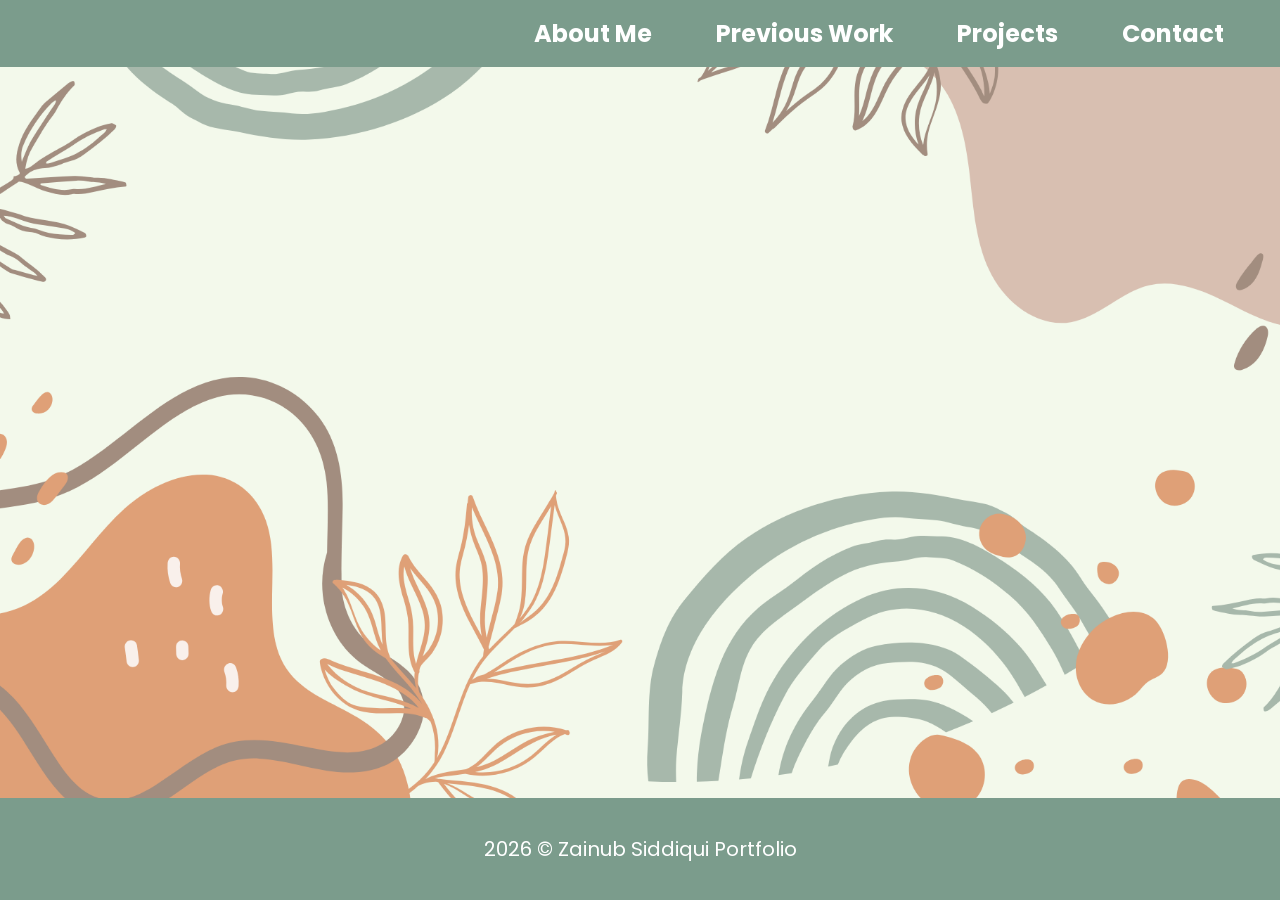
==== contact-me.html @ 478345cc "add navbar + footer to each page, change page names to be more consistent" ====
<!-- Contact Me , use js here -->

<!doctype html>

<html lang="en">
  <head>
    <meta charset="UTF-8" />
    <meta name="viewport" content="width=device-width, initial-scale=1.0" />
    <title>Contact Me</title>

    <!-- CSS -->
    <link rel="stylesheet" href="styles.css" />
  </head>

  <body>
    <header>
      <h1></h1>
      <!-- Navigation Bar -->
      <nav>
        <ul>
          <li><a href="index.html">About Me</a></li>
          <li><a href="previous-work.html">Previous Work</a></li>
          <li><a href="projects.html">Projects</a></li>
          <li><a href="contact-me.html">Contact</a></li>
        </ul>
      </nav>
    </header>

    <main></main>

    <footer class="footer">
      <p>2026 © Zainub Siddiqui Portfolio</p>
    </footer>

    <!-- JavaScript -->
    <script src="js/script.js"></script>
  </body>
</html>
---- styles.css ----
@import url("https://fonts.googleapis.com/css2?family=Poppins:wght@400;600;700&display=swap");
@import url("https://fonts.googleapis.com/css2?family=Nunito:ital,wght@0,300;0,400;0,600;0,700;1,300;1,400&display=swap");

/* Define color variables */
:root {
  --navbar-footer-color: #7b9c8c; /* header & footer background */
  --bubble-color: #d8efd3; /* About Me bubble */
  --body-bg-color: #f1f8e8; /* whole page background */
  --text-color: #1a1a1a; /* main text */
  --bubble-shadow: rgba(0, 0, 0, 0.3); /* shadow color */
  --hover-highlight: #435e51; /* nav link hover */
  --font-family-primary: "Poppins", "Nunito";
}

/* Header & Navbar */
header {
  display: flex;
  justify-content: space-between;
  align-items: center;
  background-color: var(--navbar-footer-color);
  color: white;
  padding: 1rem 2rem;
}

header h1 {
  margin: 0;
  font-family: var(--font-family-primary);
  font-weight: 700;
  font-size: 3rem;
  color: white;
}

nav ul {
  display: flex;
  list-style: none;
  gap: 1rem;
  flex-wrap: wrap;
  margin: 0;
  padding: 0;
}

nav ul li a {
  text-decoration: none;
  color: white;
  font-weight: bold;
  font-size: 1.5rem;
  font-family: var(--font-family-primary);
  padding: 0.75rem 1.5rem;
  border-radius: 5px;
  transition:
    background-color 0.3s,
    color 0.3s;
}

nav ul li a:hover {
  background-color: var(--hover-highlight);
}

/* Profile Picture */
.profile-picture {
  border-radius: 50%;
  width: 310px;
  height: 310px;
  object-fit: cover;
  box-shadow: 0 6px 12px var(--bubble-shadow);
  border: 3px solid #fff;
}

/* About Section */
.section-about-container {
  display: flex;
  flex-direction: row;
  align-items: center;
  justify-content: center;
  gap: 2rem;
  padding: 2rem; /* normal spacing */
  flex-wrap: wrap;
  min-height: 70vh; /* gives space to center */
}

.about-text-box {
  background-color: var(--bubble-color);
  padding: 1.5rem;
  border-radius: 20px;
  max-width: 600px;
  position: relative;
  text-align: left;

  /* Use border instead of outline */
  border: 3px solid var(--bubble-shadow);
}

/* Triangle outline (behind) */
.about-text-box::before {
  content: "";
  position: absolute;
  top: 75%;
  right: -36px; /* matches triangle size + border */
  width: 0;
  height: 0;
  border-top: 26px solid transparent;
  border-bottom: 26px solid transparent;
  border-left: 36px solid var(--bubble-shadow); /* matches box border color */
  transform: translateY(-50%);
}

/* Triangle fill */
.about-text-box::after {
  content: "";
  position: absolute;
  top: 75%;
  right: -32px; /* slightly inside outline */
  width: 0;
  height: 0;
  border-top: 23px solid transparent;
  border-bottom: 23px solid transparent;
  border-left: 33px solid var(--bubble-color); /* matches box background */
  transform: translateY(-50%);
}

/* Responsive: stack text above image */
@media (max-width: 600px) {
  .section-about-container {
    flex-direction: column;
    text-align: center;
  }

  .about-text-box {
    max-width: 90%;
  }
}

/* Page Layout */
body {
  display: flex;
  flex-direction: column;
  min-height: 100vh;
  margin: 0;
  background-image: url("img/background_pattern.png");
  background-size: cover; /* fills viewport */
}

main {
  flex: 1;
}

/* Footer */
.footer {
  width: 100%;
  background-color: var(--navbar-footer-color);
  color: white;
  text-align: center;
  padding: 1rem;
  box-sizing: border-box;
  font-size: 20px;
  font-family: var(--font-family-primary);
}

/* About Me Heading */
.about-name {
  font-family: var(--font-family-primary);
  font-weight: 700;
  font-size: 2.3rem;
  color: var(--text-color);
  margin-bottom: 1rem;
}

.about-me {
  font-family: var(--font-family-primary);
  font-weight: 400;
  font-size: 1.1rem;
  color: var(--text-color);
}

.bubble-cat {
  position: absolute;
  width: 150px; /* size of cat */
  top: -115px; /* lifts cat above bubble */
  right: 30px; /* horizontal placement */
}
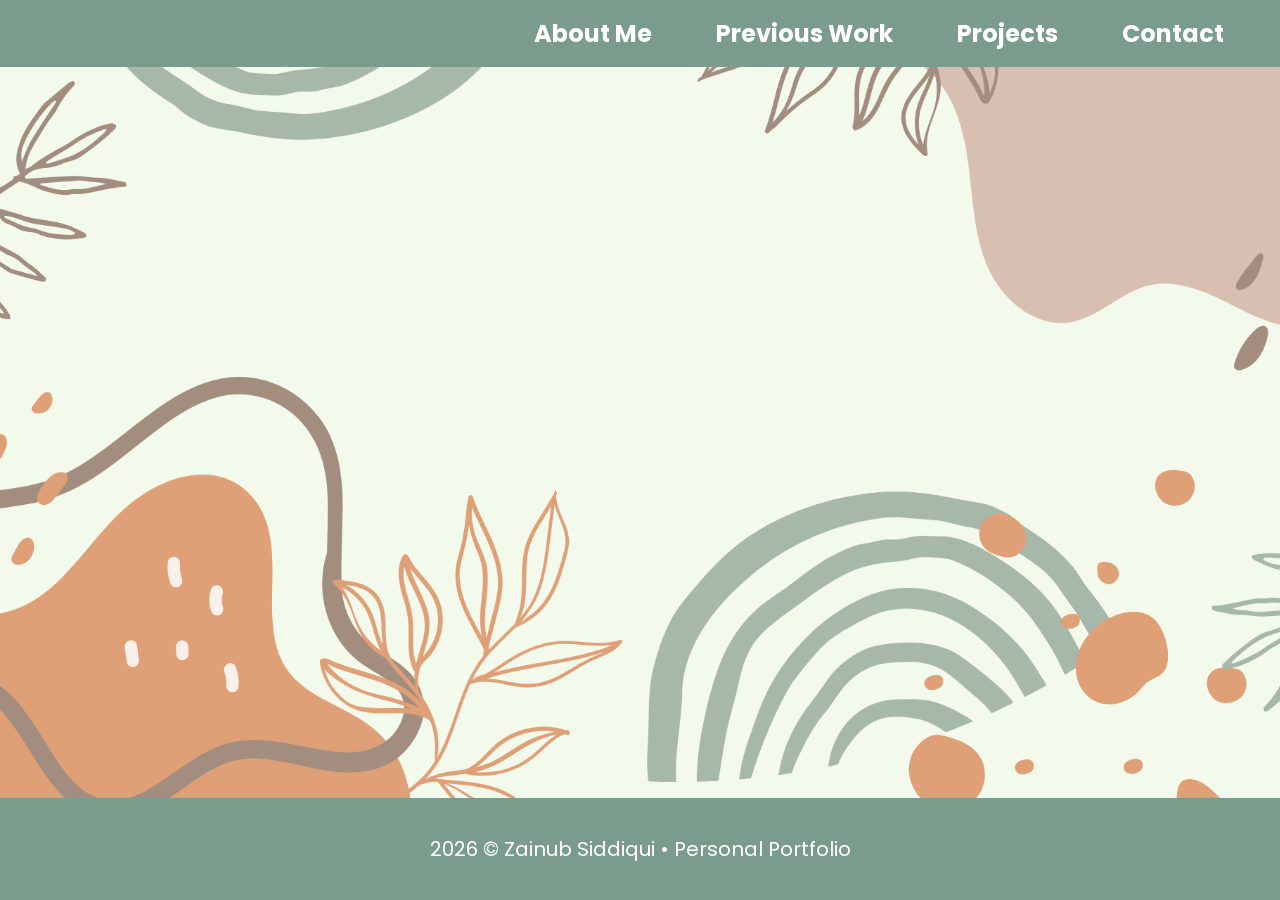
==== commit c2b14564: "Set up Bootstrap Accordian for projects" ====
--- a/contact-me.html
+++ b/contact-me.html
@@ -29,7 +29,7 @@
     <main></main>
 
     <footer class="footer">
-      <p>2026 © Zainub Siddiqui Portfolio</p>
+      <p>2026 © Zainub Siddiqui • Personal Portfolio</p>
     </footer>
 
     <!-- JavaScript -->
--- a/styles.css
+++ b/styles.css
@@ -4,7 +4,8 @@
 /* Define color variables */
 :root {
   --navbar-footer-color: #7b9c8c; /* header & footer background */
-  --bubble-color: #d8efd3; /* About Me bubble */
+  --light-green: #d8efd3;
+  --slightly-darker-green: #bdd3b7;
   --body-bg-color: #f1f8e8; /* whole page background */
   --text-color: #1a1a1a; /* main text */
   --bubble-shadow: rgba(0, 0, 0, 0.3); /* shadow color */
@@ -79,7 +80,7 @@
 }
 
 .about-text-box {
-  background-color: var(--bubble-color);
+  background-color: var(--light-green);
   padding: 1.5rem;
   border-radius: 20px;
   max-width: 600px;
@@ -114,7 +115,7 @@
   height: 0;
   border-top: 23px solid transparent;
   border-bottom: 23px solid transparent;
-  border-left: 33px solid var(--bubble-color); /* matches box background */
+  border-left: 33px solid var(--light-green); /* matches box background */
   transform: translateY(-50%);
 }
 
@@ -178,3 +179,43 @@
   top: -115px; /* lifts cat above bubble */
   right: 30px; /* horizontal placement */
 }
+
+/* Projects Styles / Bootstrap */
+.projects-title {
+  font-family: var(--font-family-primary);
+  text-align: center;
+}
+
+.accordion-header {
+  font-family: var(--font-family-primary);
+  font-weight: 600;
+}
+
+.accordion-body {
+  font-family: var(--font-family-primary);
+  font-weight: 400;
+  font-size: 1.1rem; /* slightly bigger text for body */
+  padding: 1.2rem 1.5rem; /* bigger body padding */
+}
+
+.accordion-button {
+  background-color: var(--light-green); /* normal background */
+  font-size: 1.2rem; /* bigger text */
+  padding: 1.2rem 1.5rem; /* top/bottom, left/right padding */
+}
+
+.accordion-button:not(.collapsed) {
+  background-color: var(--light-green); /* color when open */
+  color: #000;
+}
+
+.accordion-button:focus {
+  box-shadow: none;
+}
+
+.accordion-item {
+  border: 2px solid var(--bubble-shadow);
+  border-radius: 12px;
+  margin-bottom: 12px;
+  box-shadow: 0 4px 8px rgba(0, 0, 0, 0.1);
+}
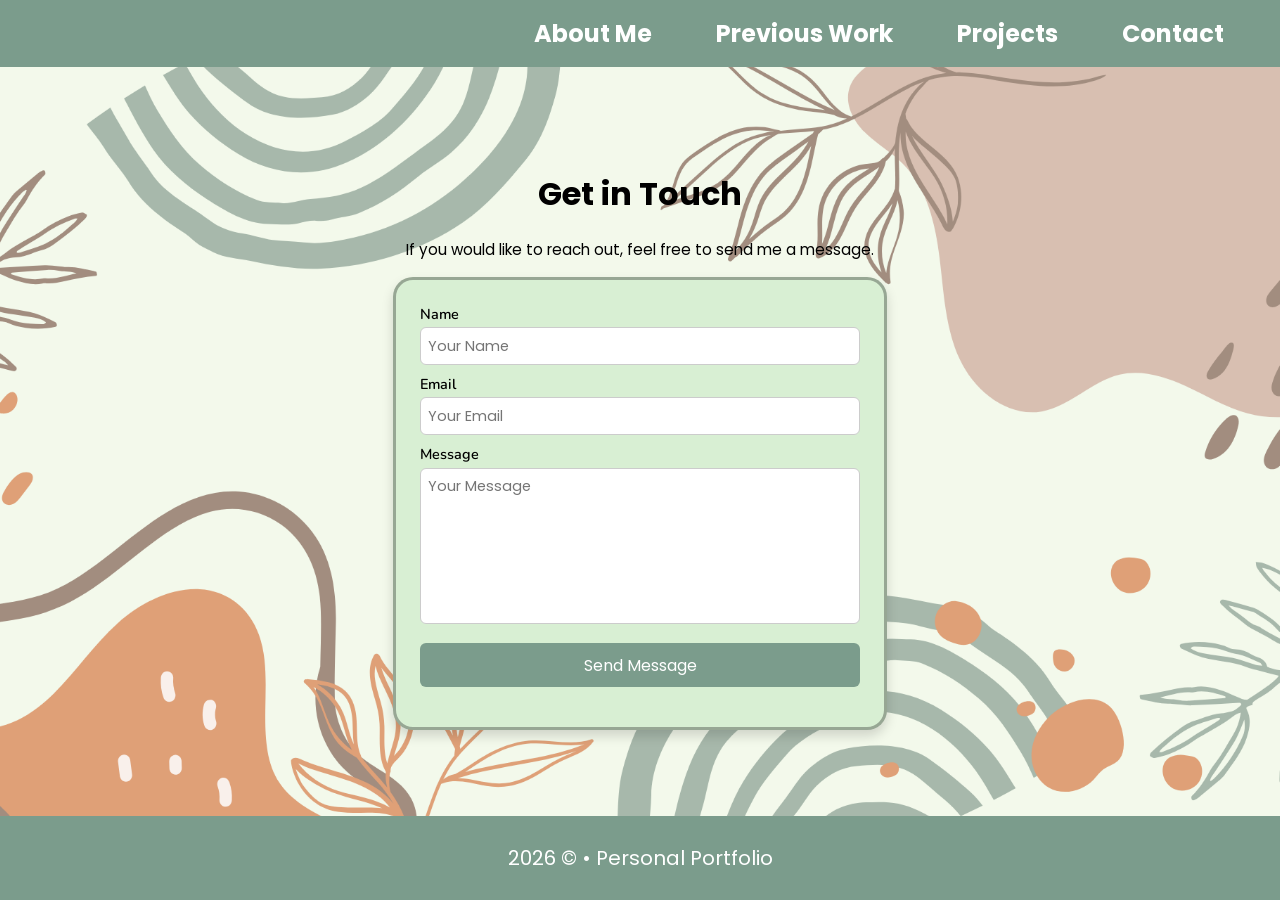
==== commit db66e06c: "Finished contact form + added event listeners" ====
--- a/contact-me.html
+++ b/contact-me.html
@@ -26,13 +26,42 @@
       </nav>
     </header>
 
-    <main></main>
+    <main>
+      <section class="contact-section">
+        <h2>Get in Touch</h2>
+        <p>If you would like to reach out, feel free to send me a message.</p>
 
-    <footer class="footer">
-      <p>2026 © Zainub Siddiqui • Personal Portfolio</p>
-    </footer>
+        <div class="contact-card">
+          <form id="contactForm">
+            <div class="form-group">
+              <label for="name">Name</label>
+              <input type="text" id="name" placeholder="Your Name" />
+            </div>
+
+            <div class="form-group">
+              <label for="email">Email</label>
+              <input type="email" id="email" placeholder="Your Email" />
+            </div>
+
+            <div class="form-group">
+              <label for="message">Message</label>
+              <textarea
+                id="message"
+                placeholder="Your Message"
+                rows="5"
+              ></textarea>
+            </div>
+
+            <button type="submit" class="contact-button">Send Message</button>
+          </form>
+          <p id="formResponse"></p>
+        </div>
+      </section>
+    </main>
+
+    <footer class="footer">2026 © • Personal Portfolio</footer>
 
     <!-- JavaScript -->
-    <script src="js/script.js"></script>
+    <script src="script.js"></script>
   </body>
 </html>
--- a/styles.css
+++ b/styles.css
@@ -137,8 +137,11 @@
   flex-direction: column;
   min-height: 100vh;
   margin: 0;
-  background-image: url("img/background_pattern.png");
+  background-image: url("img/background-img.png");
   background-size: cover; /* fills viewport */
+  background-repeat: no-repeat;
+  background-attachment: fixed; /* THIS makes the background fixed in place */
+  background-position: center center;
 }
 
 main {
@@ -151,7 +154,7 @@
   background-color: var(--navbar-footer-color);
   color: white;
   text-align: center;
-  padding: 1rem;
+  padding: 1.7rem 1rem; /* top/bottom left/right */
   box-sizing: border-box;
   font-size: 20px;
   font-family: var(--font-family-primary);
@@ -180,10 +183,15 @@
   right: 30px; /* horizontal placement */
 }
 
-/* Projects Styles / Bootstrap */
+/* --- My Projects Page & Bootstrap Accordian --- */
 .projects-title {
   font-family: var(--font-family-primary);
   text-align: center;
+  margin-bottom: 2rem;
+  font-weight: 600;
+  color: rgb(255, 255, 255); /* fill color */
+  -webkit-text-stroke: 1px black; /* outline thickness and color */
+  text-shadow: 3px 3px 5px rgba(0, 0, 0, 0.4); /* optional shadow */
 }
 
 .accordion-header {
@@ -196,6 +204,7 @@
   font-weight: 400;
   font-size: 1.1rem; /* slightly bigger text for body */
   padding: 1.2rem 1.5rem; /* bigger body padding */
+  line-height: 1.6;
 }
 
 .accordion-button {
@@ -219,3 +228,120 @@
   margin-bottom: 12px;
   box-shadow: 0 4px 8px rgba(0, 0, 0, 0.1);
 }
+
+.project-container {
+  width: 300px; /* keeps the same width */
+  text-align: left; /* aligns content to left */
+  margin: 0; /* remove auto centering */
+}
+
+.robosnake-image {
+  max-width: 100%; /* scales with container */
+  height: auto;
+}
+
+.github-button {
+  margin-top: 0; /* adds space above the button */
+}
+
+.project-github-btn {
+  display: inline-block; /* ensures padding works well */
+  margin-top: 1rem; /* spacing above button */
+  font-family: var(--font-family-primary);
+  font-size: 1.3rem; /* bigger text */
+  padding: 0.75rem 1.5rem; /* vertical & horizontal padding */
+  background-color: var(--navbar-footer-color);
+  color: white;
+  border: none;
+  border-radius: 6px; /* optional rounded corners */
+  text-decoration: none;
+  transition:
+    background-color 0.3s,
+    color 0.3s;
+}
+
+.project-github-btn:hover {
+  background-color: var(--hover-highlight);
+}
+
+/***** Contact Form Styles *****/
+.contact-section {
+  min-height: calc(100vh - 160px);
+  display: flex;
+  flex-direction: column;
+  align-items: center;
+  justify-content: center;
+}
+
+.contact-section h2 {
+  font-family: var(--font-family-primary);
+  font-size: 2rem;
+  margin-bottom: 0.3rem;
+}
+
+.contact-section p {
+  font-family: var(--font-family-primary);
+  font-size: 0.95rem;
+  margin-bottom: 1rem;
+}
+
+.contact-card {
+  background-color: var(--light-green);
+  border-radius: 20px;
+  padding: 1.5rem 1.5rem;
+  width: 100%;
+  max-width: 440px;
+  border: 3px solid var(--bubble-shadow);
+  box-shadow: 0 6px 12px rgba(0, 0, 0, 0.15);
+}
+
+#contactForm {
+  display: flex;
+  flex-direction: column;
+  gap: 0.6rem;
+}
+
+.form-group {
+  display: flex;
+  flex-direction: column;
+  text-align: left;
+}
+
+.form-group label {
+  font-family: var(--font-family-primary);
+  font-weight: 600;
+  font-size: 0.9rem;
+  margin-bottom: 0.2rem;
+}
+
+.form-group input,
+.form-group textarea {
+  padding: 0.45rem;
+  border-radius: 6px;
+  border: 1px solid #ccc;
+  font-family: var(--font-family-primary);
+  font-size: 0.9rem;
+}
+
+/* message box */
+.form-group textarea {
+  height: 140px; /* increase this for a bigger box */
+  resize: none; /* disable dragging */
+}
+
+.contact-button {
+  margin-top: 0.6rem;
+  padding: 0.6rem;
+  font-size: 1rem;
+  font-family: var(--font-family-primary);
+  background-color: var(--navbar-footer-color);
+  color: white;
+  border: none;
+  border-radius: 6px;
+  cursor: pointer;
+  transition: background-color 0.3s;
+}
+
+.contact-button:hover {
+  background-color: var(--hover-highlight);
+}
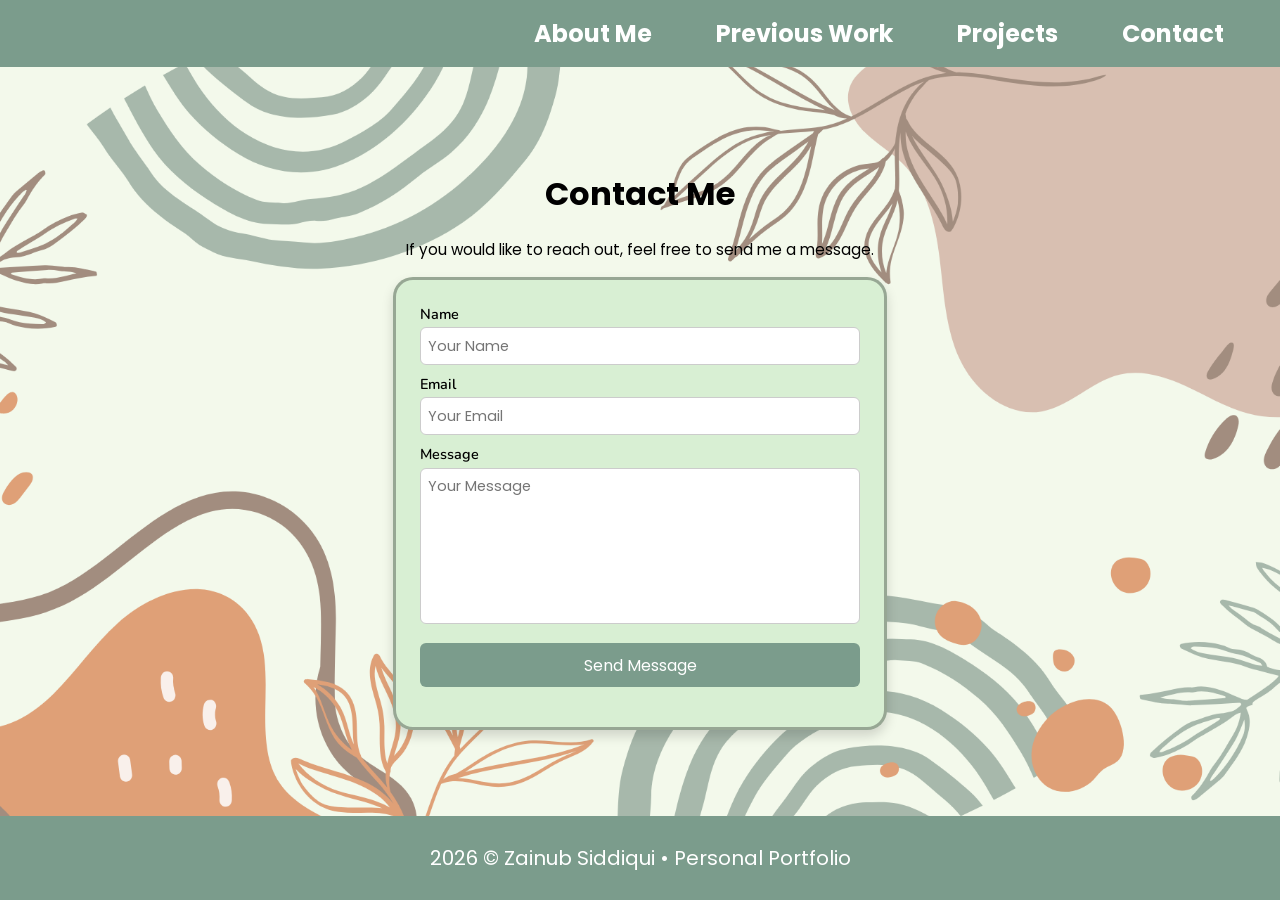
==== commit 64815570: "add trim feature to script.js, update project descriptions" ====
--- a/contact-me.html
+++ b/contact-me.html
@@ -28,7 +28,7 @@
 
     <main>
       <section class="contact-section">
-        <h2>Get in Touch</h2>
+        <h2>Contact Me</h2>
         <p>If you would like to reach out, feel free to send me a message.</p>
 
         <div class="contact-card">
@@ -59,7 +59,7 @@
       </section>
     </main>
 
-    <footer class="footer">2026 © • Personal Portfolio</footer>
+    <footer class="footer">2026 © Zainub Siddiqui • Personal Portfolio</footer>
 
     <!-- JavaScript -->
     <script src="script.js"></script>
--- a/styles.css
+++ b/styles.css
@@ -325,7 +325,7 @@
 
 /* message box */
 .form-group textarea {
-  height: 140px; /* increase this for a bigger box */
+  height: 140px; /* increase this for a bigger box ! */
   resize: none; /* disable dragging */
 }
 
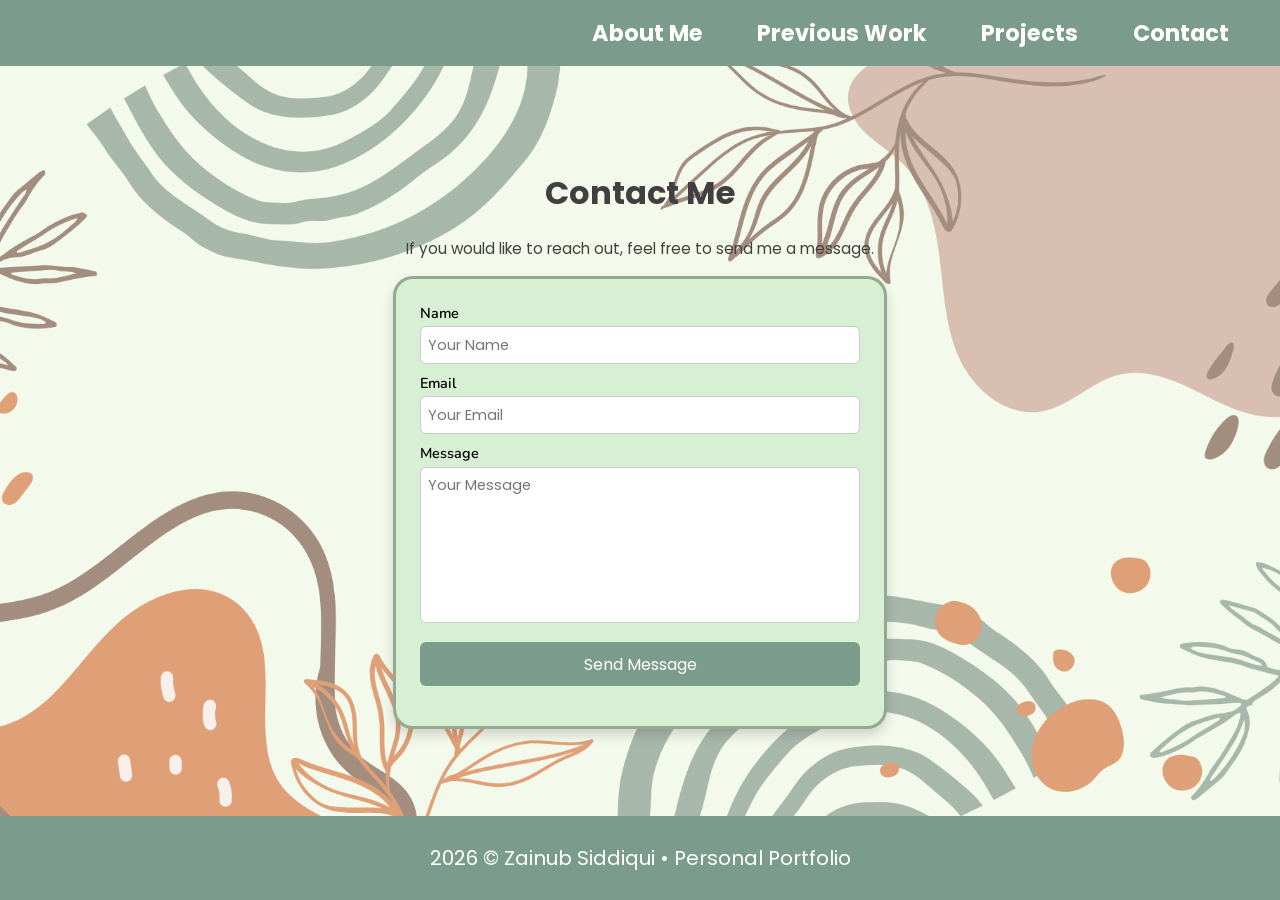
==== commit 45e55048: "adding media queries for device responsiveness" ====
--- a/contact-me.html
+++ b/contact-me.html
@@ -12,12 +12,28 @@
     <link rel="stylesheet" href="styles.css" />
   </head>
 
+  <script>
+    function toggleMenu() {
+      const menu = document.getElementById("nav-menu");
+      const hamburger = document.querySelector(".hamburger");
+
+      menu.classList.toggle("show");
+
+      if (hamburger.textContent === "☰") {
+        hamburger.textContent = "✕";
+      } else {
+        hamburger.textContent = "☰";
+      }
+    }
+  </script>
+
   <body>
     <header>
       <h1></h1>
       <!-- Navigation Bar -->
       <nav>
-        <ul>
+        <div class="hamburger" onclick="toggleMenu()">☰</div>
+        <ul id="nav-menu">
           <li><a href="index.html">About Me</a></li>
           <li><a href="previous-work.html">Previous Work</a></li>
           <li><a href="projects.html">Projects</a></li>
@@ -35,12 +51,17 @@
           <form id="contactForm">
             <div class="form-group">
               <label for="name">Name</label>
-              <input type="text" id="name" placeholder="Your Name" />
+              <input type="text" id="name" placeholder="Your Name" required />
             </div>
 
             <div class="form-group">
               <label for="email">Email</label>
-              <input type="email" id="email" placeholder="Your Email" />
+              <input
+                type="email"
+                id="email"
+                placeholder="Your Email"
+                required
+              />
             </div>
 
             <div class="form-group">
@@ -49,6 +70,7 @@
                 id="message"
                 placeholder="Your Message"
                 rows="5"
+                required
               ></textarea>
             </div>
 
--- a/styles.css
+++ b/styles.css
@@ -1,16 +1,18 @@
+/* Import Google Fonts */
 @import url("https://fonts.googleapis.com/css2?family=Poppins:wght@400;600;700&display=swap");
 @import url("https://fonts.googleapis.com/css2?family=Nunito:ital,wght@0,300;0,400;0,600;0,700;1,300;1,400&display=swap");
 
 /* Define color variables */
 :root {
   --navbar-footer-color: #7b9c8c; /* header & footer background */
-  --light-green: #d8efd3;
+  --light-green: rgb(215, 239, 210);
   --slightly-darker-green: #bdd3b7;
   --body-bg-color: #f1f8e8; /* whole page background */
   --text-color: #1a1a1a; /* main text */
   --bubble-shadow: rgba(0, 0, 0, 0.3); /* shadow color */
   --hover-highlight: #435e51; /* nav link hover */
   --font-family-primary: "Poppins", "Nunito";
+  --dark-grey: #413f3f;
 }
 
 /* Header & Navbar */
@@ -138,9 +140,9 @@
   min-height: 100vh;
   margin: 0;
   background-image: url("img/background-img.png");
-  background-size: cover; /* fills viewport */
+  background-size: cover;
   background-repeat: no-repeat;
-  background-attachment: fixed; /* THIS makes the background fixed in place */
+  background-attachment: fixed; /* make the background fixed in place */
   background-position: center center;
 }
 
@@ -181,17 +183,18 @@
   width: 150px; /* size of cat */
   top: -115px; /* lifts cat above bubble */
   right: 30px; /* horizontal placement */
-}
-
-/* --- My Projects Page & Bootstrap Accordian --- */
+  pointer-events: none;
+}
+
+/* My Projects Page & Bootstrap Accordian */
 .projects-title {
   font-family: var(--font-family-primary);
   text-align: center;
   margin-bottom: 2rem;
   font-weight: 600;
-  color: rgb(255, 255, 255); /* fill color */
-  -webkit-text-stroke: 1px black; /* outline thickness and color */
-  text-shadow: 3px 3px 5px rgba(0, 0, 0, 0.4); /* optional shadow */
+  color: rgb(255, 255, 255);
+  -webkit-text-stroke: 1px black;
+  text-shadow: 3px 3px 5px rgba(0, 0, 0, 0.4);
 }
 
 .accordion-header {
@@ -202,13 +205,13 @@
 .accordion-body {
   font-family: var(--font-family-primary);
   font-weight: 400;
-  font-size: 1.1rem; /* slightly bigger text for body */
-  padding: 1.2rem 1.5rem; /* bigger body padding */
+  font-size: 1.1rem; /* text size for body */
+  padding: 1.2rem 1.5rem; /* body padding */
   line-height: 1.6;
 }
 
 .accordion-button {
-  background-color: var(--light-green); /* normal background */
+  background-color: var(--light-green);
   font-size: 1.2rem; /* bigger text */
   padding: 1.2rem 1.5rem; /* top/bottom, left/right padding */
 }
@@ -230,18 +233,19 @@
 }
 
 .project-container {
-  width: 300px; /* keeps the same width */
   text-align: left; /* aligns content to left */
   margin: 0; /* remove auto centering */
+  width: 100%;
+  max-width: 300px;
 }
 
 .robosnake-image {
-  max-width: 100%; /* scales with container */
+  max-width: 100%;
   height: auto;
 }
 
 .github-button {
-  margin-top: 0; /* adds space above the button */
+  margin-top: 0;
 }
 
 .project-github-btn {
@@ -264,7 +268,7 @@
   background-color: var(--hover-highlight);
 }
 
-/***** Contact Form Styles *****/
+/* Contact Form Styles */
 .contact-section {
   min-height: calc(100vh - 160px);
   display: flex;
@@ -277,10 +281,12 @@
   font-family: var(--font-family-primary);
   font-size: 2rem;
   margin-bottom: 0.3rem;
+  color: var(--dark-grey);
 }
 
 .contact-section p {
   font-family: var(--font-family-primary);
+  color: var(--dark-grey);
   font-size: 0.95rem;
   margin-bottom: 1rem;
 }
@@ -345,3 +351,228 @@
 .contact-button:hover {
   background-color: var(--hover-highlight);
 }
+
+/* Previous Work Section */
+.previous-work-container {
+  display: flex;
+  justify-content: center;
+  padding: 3rem 1rem;
+}
+
+.work-card {
+  font-family: var(--font-family-primary);
+  color: var(--dark-grey);
+  max-width: 800px;
+  width: 100%;
+  background: white;
+  padding: 1.5rem 2.5rem;
+  border: 3px solid var(--bubble-shadow);
+  border-radius: 14px;
+  box-shadow: 0 6px 12px rgba(0, 0, 0, 0.15);
+  background-color: rgba(215, 239, 210, 0.8);
+  backdrop-filter: blur(6px); /* soft blur behind card */
+}
+
+.work-card section {
+  margin-bottom: 2rem;
+}
+
+.work-card h2 {
+  margin-bottom: 0.5rem;
+}
+
+.work-card h3 {
+  margin-bottom: 0.5rem;
+}
+
+.work-card ul {
+  padding-left: 1.2rem;
+}
+
+/****************************************/
+/* MEDIA QUERIES FOR DEVICE SIZES */
+/****************************************/
+
+/* hamburger icon */
+.hamburger {
+  display: none;
+  font-size: 2rem;
+  cursor: pointer;
+  padding: 0.5em 1em;
+}
+
+/***** Mobile *****/
+@media (max-width: 768px) {
+  header {
+    flex-direction: row; /* keep items in a row */
+    justify-content: space-between;
+    align-items: center;
+    padding: 1rem;
+  }
+
+  nav ul {
+    justify-content: center;
+  }
+
+  nav ul li a {
+    font-size: 1rem;
+    padding: 0.5rem 0.8rem;
+  }
+
+  /* about me page */
+  .section-about-container {
+    flex-direction: column;
+    gap: 1.5rem;
+  }
+
+  .profile-picture {
+    width: 220px;
+    height: 220px;
+  }
+
+  .about-name {
+    font-size: 1.8rem;
+  }
+
+  .about-me {
+    font-size: 1rem;
+  }
+
+  .bubble-cat {
+    width: 100px;
+    top: -80px;
+  }
+
+  /* previous work page */
+  .work-card {
+    padding: 1rem 1.2rem;
+  }
+
+  .work-card h2 {
+    font-size: 1.5rem;
+  }
+
+  .work-card h3 {
+    font-size: 1.1rem;
+  }
+
+  /* projects page */
+  .accordion-button {
+    font-size: 1rem;
+    padding: 1rem;
+  }
+
+  .accordion-body {
+    font-size: 1rem;
+  }
+
+  .projects-title {
+    font-size: 1.8rem;
+  }
+
+  /* contact page */
+  .contact-card {
+    width: 90%;
+    padding: 1.2rem;
+  }
+
+  .contact-section h2 {
+    font-size: 1.7rem;
+  }
+
+  .hamburger {
+    display: block;
+  }
+
+  nav ul {
+    display: none;
+    flex-direction: column; /* stack vertically */
+    align-items: flex-start; /* align links left */
+    width: 100%;
+  }
+
+  nav ul li {
+    width: 100%;
+  }
+
+  nav ul.show {
+    display: flex;
+  }
+}
+
+/***** Tablet / small laptops *****/
+@media (min-width: 769px) and (max-width: 1024px) {
+  /* Nav links */
+  nav ul li a {
+    font-size: 1.2rem;
+    padding: 0.6rem 1rem;
+  }
+
+  /* Header padding */
+  header {
+    padding: 0.8rem 1.5rem;
+  }
+
+  /* About section */
+  .section-about-container {
+    gap: 1.5rem; /* slightly tighter spacing */
+  }
+
+  .profile-picture {
+    width: 250px;
+    height: 250px;
+  }
+
+  .about-name {
+    font-size: 2rem;
+  }
+
+  .about-me {
+    font-size: 1.05rem;
+  }
+
+  /* Bubble cat */
+  .bubble-cat {
+    width: 120px; /* smaller cat */
+    top: -90px; /* lift less */
+    right: 20px; /* move left a bit */
+  }
+}
+/***** Mid-desktop / large laptop *****/
+@media (min-width: 1025px) and (max-width: 1440px) {
+  /* Header */
+  header {
+    padding: 1rem 2rem;
+  }
+
+  /* Nav links slightly smaller than huge desktop */
+  nav ul li a {
+    font-size: 1.4rem;
+    padding: 0.7rem 1.2rem;
+  }
+
+  /* About section */
+  .section-about-container {
+    gap: 2rem;
+  }
+
+  .profile-picture {
+    width: 280px; /* slightly smaller */
+    height: 280px;
+  }
+
+  .about-name {
+    font-size: 2.3rem;
+  }
+
+  .about-me {
+    font-size: 1.1rem;
+  }
+
+  /* Bubble cat */
+  .bubble-cat {
+    width: 130px;
+    top: -100px;
+    right: 25px;
+  }
+}
